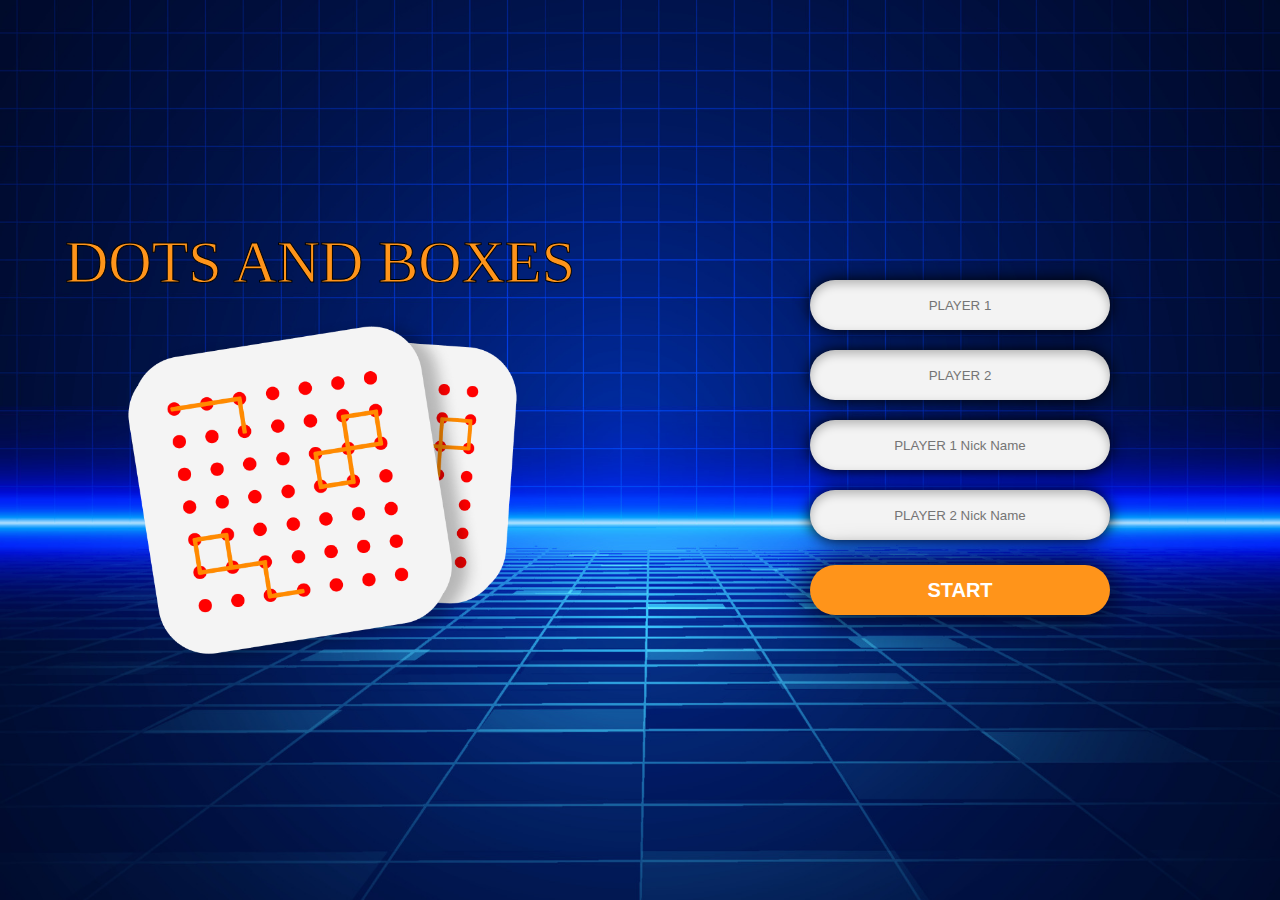
==== index.html @ 8c31b24e "done" ====
<!DOCTYPE html>
<html lang="en">
<head>
    <meta charset="UTF-8">
    <meta name="viewport" content="width=device-width, initial-scale=1.0">
    <title>Dots And Boxes</title>
    <link rel="stylesheet" href="style.css">
    
</head>
<body>
    <div class="container">
        <div class="heading">
            <h1>DOTS AND BOXES</h1>
            <img src="images/front.png" alt="">
        </div>
        <div class="form">
            <form id="form" action="">
                <input type="text" placeholder="PLAYER 1" value="" id="name1" class="name" required><br>
                <input type="text" placeholder="PLAYER 2" value="" id="name2" class="name" required><br>
                <input type="text" placeholder="PLAYER 1 Nick Name" id="nick-name1" class="name" required value=""><br>
                <input type="text" placeholder="PLAYER 2 Nick Name" id="nick-name2" class="nick-name" required value=""><br>
                <input type="submit" id="start" value="START">
                <br>
            </form>
        </div>
    </div>
</body>
<script src="name.js"></script>
</html>
---- style.css ----
@import url('https://fonts.cdnfonts.com/css/jokerman');

* {
    margin: 0%;
    padding: 0;
    box-sizing: border-box;
}

body {
    width: 100%;
    height: 100vh;
    background-image: url(images/background.jpg);
    background-repeat: no-repeat;
    background-size: 100% 100%;
    color: white;
    display: flex;
    justify-content: center;
    align-items: center;
}

.container {
    /* border: 2px solid red; */
    width: 100%;
    height: 100%;
    display: flex;
    
}

.heading {
    /* border: 2px solid green; */
    width: 50%;
    padding: 0 50px;
    padding-bottom: 0%;
    text-align: center;
    display: flex;
    flex-direction: column;
    align-items: center;
    justify-content: center;
    gap: 15px;
}

.heading h1 {
    color: #ff941a;
    font-family: Jokerman;
    font-size: 60px;
    font-weight: 400;
    -webkit-text-stroke: 1px black;
    /* margin: 20px; */
}

.heading img {
    width: 400px;
}

.form {
    /* border: 2px solid green; */
    width: 50%;
    display: flex;
    align-items: center;
    justify-content: center;
    font-size: 20px;
    flex-direction: column;
}

.form input {
    margin: 10px 0px;
}

.form input[type='text'],
#start {
    text-align: center;
    width: 300px;
    border: none;
    outline: none;
    height: 50px;
    border-radius: 50px;
    background: #F3F3F3;
    box-shadow: 0px 4px 10px 0px rgba(0, 0, 0, 0.25) inset ,0px 0px 15px 0px #000;
}

.form input[type='radio']{
    margin: 0px 10px;
}


.form #start {
    border-radius: 50px;
    outline: none;
    background: #ff941a;
    font-size: 20px;
    font-weight: 800;
    color: white;
    margin: 15px 0;
    box-shadow:  0px 0px 35px 0px #000;
}
.form #start:active{
    transform: scale(0.9);
}
@media all and (max-width: 1000px){
    body{
        height: 100%;
    }

}
@media all and (max-width: 800px) {
    body {
        height: 100%;
    }
    
    .container {
        /* border: 2px solid red; */
        width: 100%;
        height: 100%;
        display: flex;
        flex-direction: column;
        align-items: center;
        gap: 20px;
    }
    
    .heading {
        margin-top: 15px;
        padding: 0 50px;
        /* padding-bottom: 0%; */
        gap: 20px;
    }
    
    .heading h1 {
        font-size: 50px;
    }
    
    .heading img {
        width: 350px;
    }
    



}

@media all and (max-width: 390px){
    body{
        height: 100%;
    }
    .heading{
        gap: 10px;
    }
    .heading h1{
        font-size: 35px;
    }
    .heading img{
        width: 250px;
    }
}
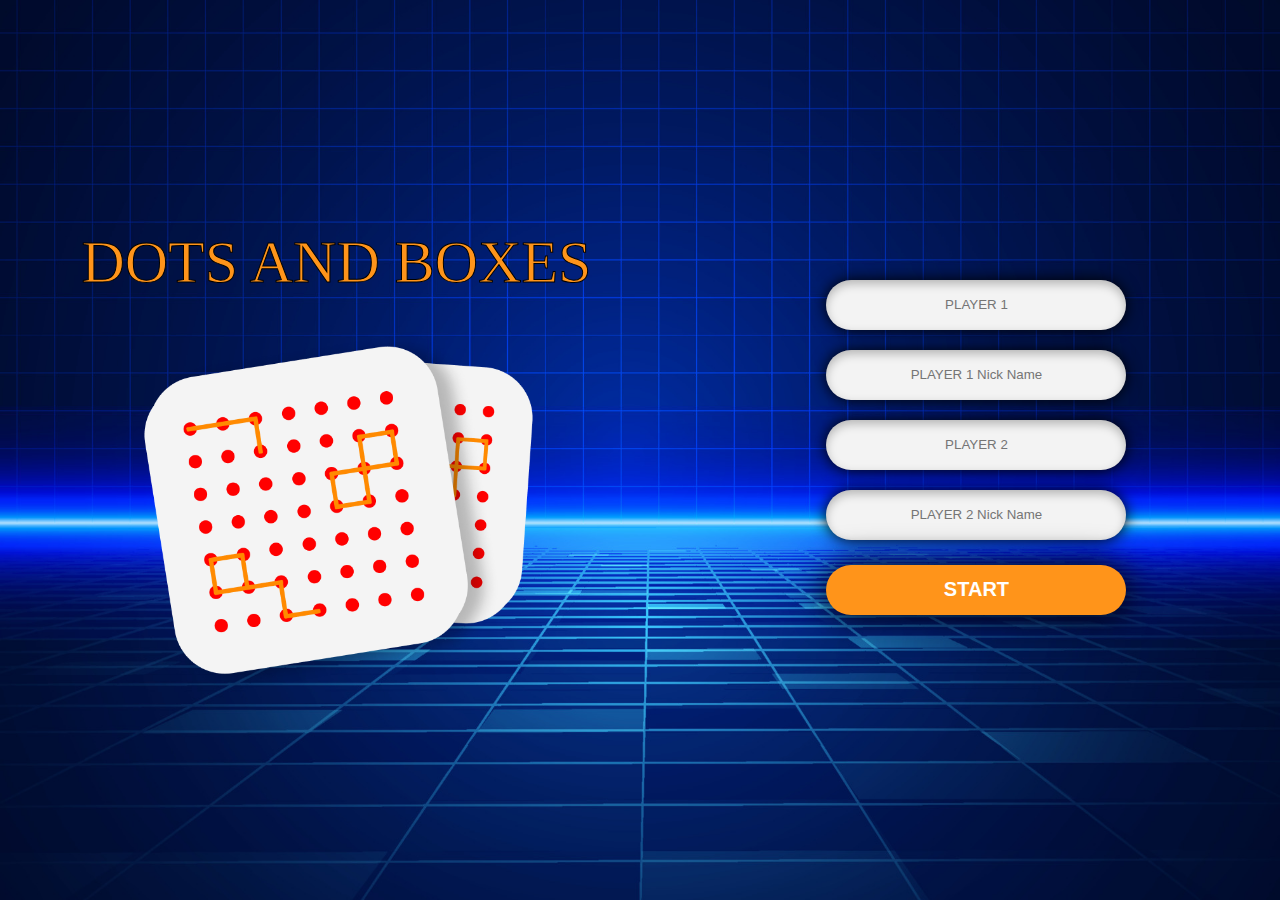
==== commit a4897b44: "done" ====
--- a/index.html
+++ b/index.html
@@ -8,22 +8,27 @@
     
 </head>
 <body>
+    <!-- container -->
     <div class="container">
+        <!-- game heading and photo  on front page-->
         <div class="heading">
             <h1>DOTS AND BOXES</h1>
             <img src="images/front.png" alt="">
         </div>
+        <!-- Form for player name -->
         <div class="form">
             <form id="form" action="">
-                <input type="text" placeholder="PLAYER 1" value="" id="name1" class="name" required><br>
-                <input type="text" placeholder="PLAYER 2" value="" id="name2" class="name" required><br>
-                <input type="text" placeholder="PLAYER 1 Nick Name" id="nick-name1" class="name" required value=""><br>
-                <input type="text" placeholder="PLAYER 2 Nick Name" id="nick-name2" class="nick-name" required value=""><br>
+                <input type="text" placeholder="PLAYER 1" pattern="[A-Za-z]+" value="" id="name1" class="name" required>
+                <input type="text" placeholder="PLAYER 1 Nick Name" pattern="[A-Za-z]+" id="nick-name1" class="name" required value="">
+                <input type="text" placeholder="PLAYER 2" pattern="[A-Za-z]+" value="" id="name2" class="name" required>
+                <input type="text" placeholder="PLAYER 2 Nick Name" pattern="[A-Za-z]+" id="nick-name2" class="nick-name" required value="">
                 <input type="submit" id="start" value="START">
-                <br>
+                
             </form>
         </div>
     </div>
 </body>
 <script src="name.js"></script>
+<script src="audio.js"defer></script>
+
 </html>--- a/style.css
+++ b/style.css
@@ -5,7 +5,6 @@
     padding: 0;
     box-sizing: border-box;
 }
-
 body {
     width: 100%;
     height: 100vh;
@@ -17,18 +16,17 @@
     justify-content: center;
     align-items: center;
 }
-
 .container {
     /* border: 2px solid red; */
     width: 100%;
-    height: 100%;
+    /* height: 100%; */
     display: flex;
     
 }
-
+/* box of heading and photo */
 .heading {
     /* border: 2px solid green; */
-    width: 50%;
+    width: 55%;
     padding: 0 50px;
     padding-bottom: 0%;
     text-align: center;
@@ -45,13 +43,13 @@
     font-size: 60px;
     font-weight: 400;
     -webkit-text-stroke: 1px black;
-    /* margin: 20px; */
+    margin: 20px;
 }
 
 .heading img {
     width: 400px;
 }
-
+/* form for player name */
 .form {
     /* border: 2px solid green; */
     width: 50%;
@@ -61,11 +59,17 @@
     font-size: 20px;
     flex-direction: column;
 }
+#form{
+    display: flex;
+    justify-content: center;
+    align-items: center;
+    flex-direction: column;
+}
 
 .form input {
     margin: 10px 0px;
 }
-
+/* style for input pox and button */
 .form input[type='text'],
 #start {
     text-align: center;
@@ -78,11 +82,7 @@
     box-shadow: 0px 4px 10px 0px rgba(0, 0, 0, 0.25) inset ,0px 0px 15px 0px #000;
 }
 
-.form input[type='radio']{
-    margin: 0px 10px;
-}
-
-
+/* start button */
 .form #start {
     border-radius: 50px;
     outline: none;
@@ -96,51 +96,47 @@
 .form #start:active{
     transform: scale(0.9);
 }
-@media all and (max-width: 1000px){
+@media all and (max-width: 850px) {
     body{
-        height: 100%;
+        /* height: 100%; */
     }
-
-}
-@media all and (max-width: 800px) {
-    body {
-        height: 100%;
-    }
-    
     .container {
-        /* border: 2px solid red; */
-        width: 100%;
-        height: 100%;
         display: flex;
         flex-direction: column;
         align-items: center;
-        gap: 20px;
     }
     
     .heading {
-        margin-top: 15px;
+        margin-top: 10px;
         padding: 0 50px;
+        width: 100%;
         /* padding-bottom: 0%; */
-        gap: 20px;
+        gap: 0;
     }
     
     .heading h1 {
         font-size: 50px;
+        margin: 0;
     }
     
     .heading img {
-        width: 350px;
+        width: 300px;
     }
-    
-
-
+    #form input{
+        height: 33px;
+        width: 250px;
+    }
 
 }
-
+@media all and (max-width: 552px){
+    .heading h1 {
+        font-size: 35px;
+    }
+    .heading img {
+        width: 265px;
+    }
+}
 @media all and (max-width: 390px){
-    body{
-        height: 100%;
-    }
     .heading{
         gap: 10px;
     }
@@ -150,4 +146,4 @@
     .heading img{
         width: 250px;
     }
-}+}
